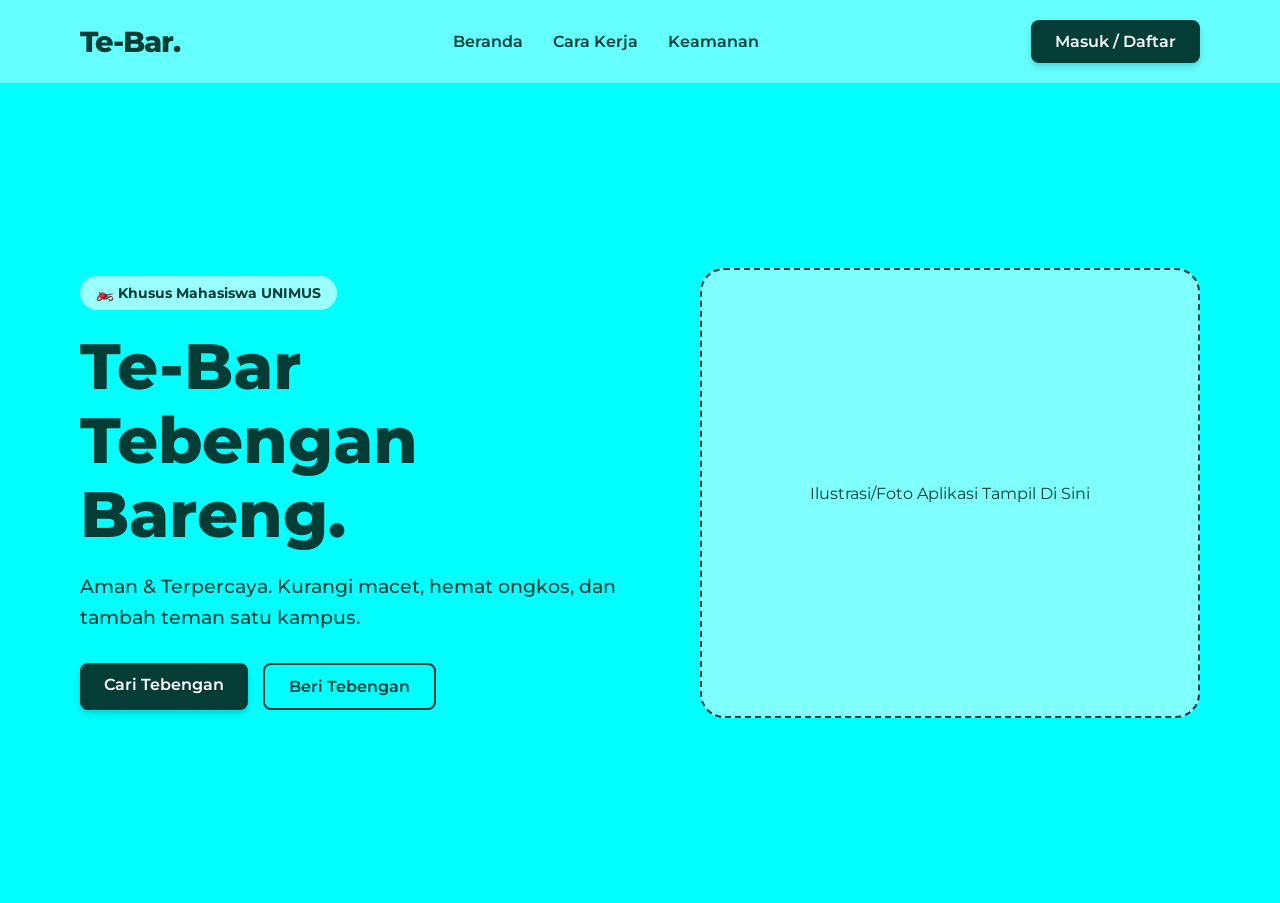
==== index.html @ 93d708e8 "menambahkan beranda dan login" ====
<!DOCTYPE html>
<html lang="id">
<head>
    <meta charset="UTF-8">
    <meta name="viewport" content="width=device-width, initial-scale=1.0">
    <title>Te-Bar - Tebengan Bareng UNIMUS</title>
    <link href="https://fonts.googleapis.com/css2?family=Montserrat:wght@400;500;600;700;800&display=swap" rel="stylesheet">
    
    <style>
        * {
            margin: 0;
            padding: 0;
            box-sizing: border-box;
            font-family: 'Montserrat', sans-serif;
        }
        
        body {
            background-color: cyan; /* Dikembalikan sesuai kesepakatan tim */
            color: #333;
            overflow-x: hidden;
        }

        /* --- Navbar Styles --- */
        header {
            display: flex;
            justify-content: space-between;
            align-items: center;
            padding: 20px 80px;
            /* Dibuat agak transparan agar warna cyan tetap terlihat */
            background-color: rgba(255, 255, 255, 0.4); 
            backdrop-filter: blur(10px);
            position: sticky;
            top: 0;
            z-index: 100;
        }

        .logo {
            font-size: 1.8rem;
            font-weight: 800;
            color: #033D36;
            text-decoration: none;
            letter-spacing: -1px;
        }

        .nav-links {
            display: flex;
            gap: 30px;
        }

        .nav-links a {
            text-decoration: none;
            color: #033D36;
            font-weight: 600;
            transition: opacity 0.3s;
        }

        .nav-links a:hover {
            opacity: 0.7;
        }

        /* --- Button Styles --- */
        .btn {
            padding: 12px 24px;
            border-radius: 8px;
            font-weight: 600;
            text-decoration: none;
            transition: all 0.3s ease;
            cursor: pointer;
            border: none;
            display: inline-block;
            text-align: center;
        }

        .btn-primary {
            background-color: #033D36;
            color: white;
            box-shadow: 0 4px 6px rgba(3, 61, 54, 0.2);
        }

        .btn-primary:hover {
            background-color: #022622;
            transform: translateY(-2px);
        }

        .btn-outline {
            background-color: transparent;
            color: #033D36;
            border: 2px solid #033D36;
        }

        .btn-outline:hover {
            background-color: #033D36;
            color: white;
        }

        /* --- Hero Section Styles --- */
        .hero {
            display: flex;
            justify-content: space-between;
            align-items: center;
            padding: 60px 80px;
            min-height: calc(100vh - 80px);
        }

        .hero-text {
            flex: 1;
            max-width: 600px;
            z-index: 2;
        }

        .hero-text h1 {
            font-size: 4rem;
            font-weight: 800;
            color: #033D36; 
            line-height: 1.15;
            margin-bottom: 20px;
        }

        .hero-text .subtitle {
            font-size: 1.2rem;
            color: #033D36;
            font-weight: 500;
            margin-bottom: 30px;
            line-height: 1.6;
        }

        .trust-badge {
            display: inline-block;
            background: rgba(255, 255, 255, 0.6);
            color: #033D36;
            padding: 8px 16px;
            border-radius: 20px;
            font-weight: 700;
            font-size: 0.9rem;
            margin-bottom: 20px;
        }

        .cta-group {
            display: flex;
            gap: 15px;
            margin-top: 20px;
        }

        .hero-image {
            flex: 1;
            display: flex;
            justify-content: flex-end;
        }

        .image-placeholder {
            width: 100%;
            max-width: 500px;
            height: 450px;
            background-color: rgba(255, 255, 255, 0.5);
            border: 2px dashed #033D36;
            border-radius: 24px;
            display: flex;
            align-items: center;
            justify-content: center;
            text-align: center;
            color: #033D36;
            overflow: hidden;
        }

        .image-placeholder img {
            width: 100%;
            height: 100%;
            object-fit: cover;
        }

        /* --- Responsive Design --- */
        @media (max-width: 1024px) {
            header { padding: 20px 40px; }
            .hero { padding: 40px; }
            .hero-text h1 { font-size: 3rem; }
        }

        @media (max-width: 768px) {
            header {
                flex-direction: column;
                gap: 15px;
                padding: 15px 20px;
            }
            .nav-links { display: none; }
            
            .hero { 
                flex-direction: column; 
                text-align: center; 
                padding: 30px 20px;
                justify-content: center;
            }
            .hero-text { margin-bottom: 40px; }
            .cta-group { 
                justify-content: center; 
                flex-direction: column;
            }
            .hero-image { width: 100%; justify-content: center; }
            .image-placeholder { height: 350px; }
        }
    </style>
</head>
<body>

    <header>
        <a href="#" class="logo">Te-Bar.</a>
        <nav class="nav-links">
            <a href="#">Beranda</a>
            <a href="#">Cara Kerja</a>
            <a href="#">Keamanan</a>
        </nav>
        <a href="#" class="btn btn-primary">Masuk / Daftar</a>
    </header>

    <main class="hero">
        <div class="hero-text">
            <div class="trust-badge">🏍️ Khusus Mahasiswa UNIMUS</div>
            <h1>Te-Bar<br>Tebengan Bareng.</h1>
            <p class="subtitle">Aman & Terpercaya. Kurangi macet, hemat ongkos, dan tambah teman satu kampus.</p>
            
            <div class="cta-group">
                <a href="#" class="btn btn-primary">Cari Tebengan</a>
                <a href="#" class="btn btn-outline">Beri Tebengan</a>
            </div>
        </div>

        <div class="hero-image">
            <div class="image-placeholder">
                <img src="assets/images/tebar.jpg" alt="Ilustrasi Mahasiswa UNIMUS" onerror="this.style.display='none'; this.parentNode.innerHTML='<p>Ilustrasi/Foto Aplikasi Tampil Di Sini</p>'">
            </div>
        </div>
    </main>

</body>
</html>
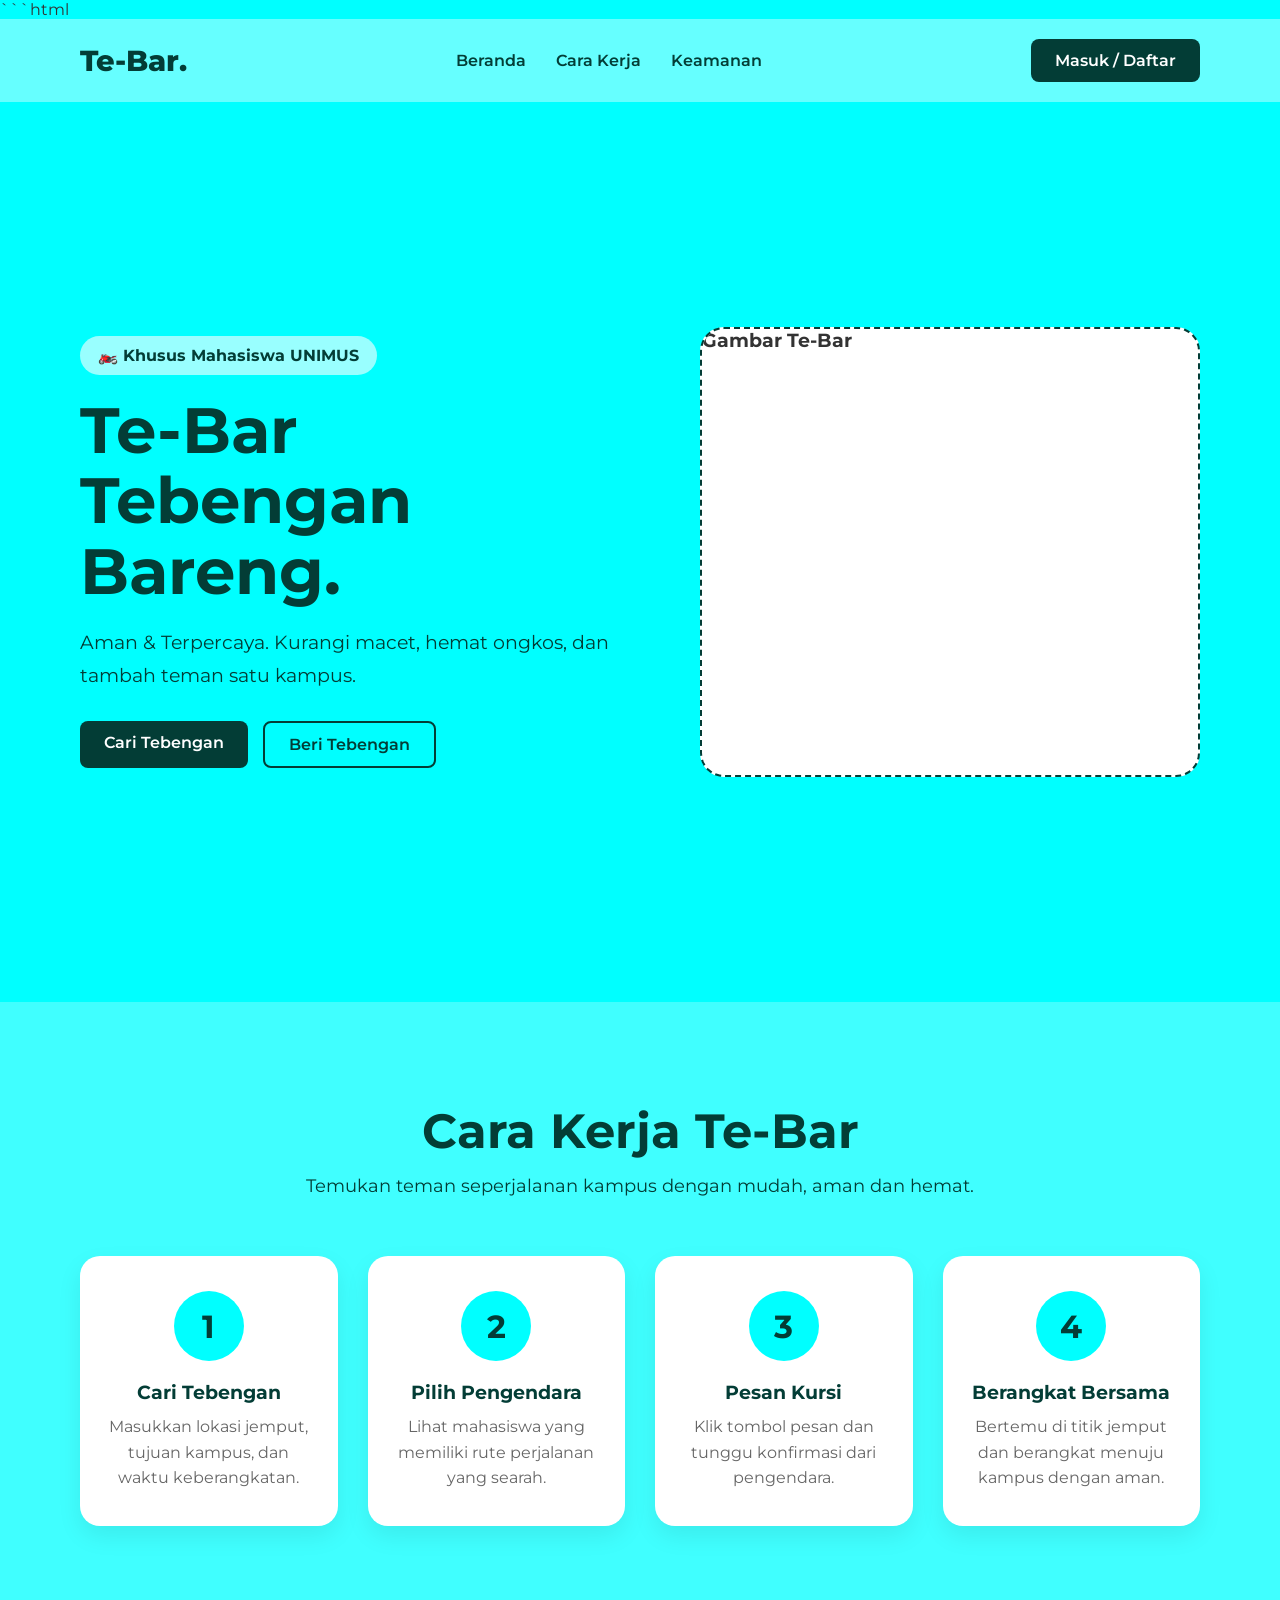
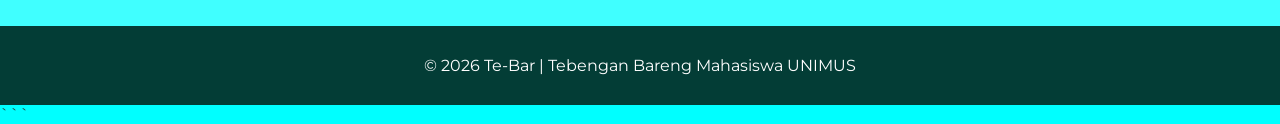
==== commit cb455768: "Menambahkan halaman login" ====
--- a/index.html
+++ b/index.html
@@ -1,234 +1,403 @@
+```html
 <!DOCTYPE html>
 <html lang="id">
 <head>
-    <meta charset="UTF-8">
-    <meta name="viewport" content="width=device-width, initial-scale=1.0">
-    <title>Te-Bar - Tebengan Bareng UNIMUS</title>
-    <link href="https://fonts.googleapis.com/css2?family=Montserrat:wght@400;500;600;700;800&display=swap" rel="stylesheet">
-    
-    <style>
-        * {
-            margin: 0;
-            padding: 0;
-            box-sizing: border-box;
-            font-family: 'Montserrat', sans-serif;
-        }
-        
-        body {
-            background-color: cyan; /* Dikembalikan sesuai kesepakatan tim */
-            color: #333;
-            overflow-x: hidden;
-        }
-
-        /* --- Navbar Styles --- */
-        header {
-            display: flex;
-            justify-content: space-between;
-            align-items: center;
-            padding: 20px 80px;
-            /* Dibuat agak transparan agar warna cyan tetap terlihat */
-            background-color: rgba(255, 255, 255, 0.4); 
-            backdrop-filter: blur(10px);
-            position: sticky;
-            top: 0;
-            z-index: 100;
-        }
-
-        .logo {
-            font-size: 1.8rem;
-            font-weight: 800;
-            color: #033D36;
-            text-decoration: none;
-            letter-spacing: -1px;
-        }
-
-        .nav-links {
-            display: flex;
-            gap: 30px;
-        }
-
-        .nav-links a {
-            text-decoration: none;
-            color: #033D36;
-            font-weight: 600;
-            transition: opacity 0.3s;
-        }
-
-        .nav-links a:hover {
-            opacity: 0.7;
-        }
-
-        /* --- Button Styles --- */
-        .btn {
-            padding: 12px 24px;
-            border-radius: 8px;
-            font-weight: 600;
-            text-decoration: none;
-            transition: all 0.3s ease;
-            cursor: pointer;
-            border: none;
-            display: inline-block;
-            text-align: center;
-        }
-
-        .btn-primary {
-            background-color: #033D36;
-            color: white;
-            box-shadow: 0 4px 6px rgba(3, 61, 54, 0.2);
-        }
-
-        .btn-primary:hover {
-            background-color: #022622;
-            transform: translateY(-2px);
-        }
-
-        .btn-outline {
-            background-color: transparent;
-            color: #033D36;
-            border: 2px solid #033D36;
-        }
-
-        .btn-outline:hover {
-            background-color: #033D36;
-            color: white;
-        }
-
-        /* --- Hero Section Styles --- */
-        .hero {
-            display: flex;
-            justify-content: space-between;
-            align-items: center;
-            padding: 60px 80px;
-            min-height: calc(100vh - 80px);
-        }
-
-        .hero-text {
-            flex: 1;
-            max-width: 600px;
-            z-index: 2;
-        }
-
-        .hero-text h1 {
-            font-size: 4rem;
-            font-weight: 800;
-            color: #033D36; 
-            line-height: 1.15;
-            margin-bottom: 20px;
-        }
-
-        .hero-text .subtitle {
-            font-size: 1.2rem;
-            color: #033D36;
-            font-weight: 500;
-            margin-bottom: 30px;
-            line-height: 1.6;
-        }
-
-        .trust-badge {
-            display: inline-block;
-            background: rgba(255, 255, 255, 0.6);
-            color: #033D36;
-            padding: 8px 16px;
-            border-radius: 20px;
-            font-weight: 700;
-            font-size: 0.9rem;
-            margin-bottom: 20px;
-        }
-
-        .cta-group {
-            display: flex;
-            gap: 15px;
-            margin-top: 20px;
-        }
-
-        .hero-image {
-            flex: 1;
-            display: flex;
-            justify-content: flex-end;
-        }
-
-        .image-placeholder {
-            width: 100%;
-            max-width: 500px;
-            height: 450px;
-            background-color: rgba(255, 255, 255, 0.5);
-            border: 2px dashed #033D36;
-            border-radius: 24px;
-            display: flex;
-            align-items: center;
-            justify-content: center;
-            text-align: center;
-            color: #033D36;
-            overflow: hidden;
-        }
-
-        .image-placeholder img {
-            width: 100%;
-            height: 100%;
-            object-fit: cover;
-        }
-
-        /* --- Responsive Design --- */
-        @media (max-width: 1024px) {
-            header { padding: 20px 40px; }
-            .hero { padding: 40px; }
-            .hero-text h1 { font-size: 3rem; }
-        }
-
-        @media (max-width: 768px) {
-            header {
-                flex-direction: column;
-                gap: 15px;
-                padding: 15px 20px;
-            }
-            .nav-links { display: none; }
-            
-            .hero { 
-                flex-direction: column; 
-                text-align: center; 
-                padding: 30px 20px;
-                justify-content: center;
-            }
-            .hero-text { margin-bottom: 40px; }
-            .cta-group { 
-                justify-content: center; 
-                flex-direction: column;
-            }
-            .hero-image { width: 100%; justify-content: center; }
-            .image-placeholder { height: 350px; }
-        }
-    </style>
+<meta charset="UTF-8">
+<meta name="viewport" content="width=device-width, initial-scale=1.0">
+<title>Te-Bar - Tebengan Bareng UNIMUS</title>
+
+<link href="https://fonts.googleapis.com/css2?family=Montserrat:wght@400;500;600;700;800&display=swap" rel="stylesheet">
+
+<style>
+
+*{
+    margin:0;
+    padding:0;
+    box-sizing:border-box;
+    font-family:'Montserrat',sans-serif;
+}
+
+html{
+    scroll-behavior:smooth;
+}
+
+body{
+    background:cyan;
+    color:#333;
+    overflow-x:hidden;
+}
+
+/* ================= NAVBAR ================= */
+
+header{
+    display:flex;
+    justify-content:space-between;
+    align-items:center;
+    padding:20px 80px;
+    background:rgba(255,255,255,0.4);
+    backdrop-filter:blur(10px);
+    position:sticky;
+    top:0;
+    z-index:100;
+}
+
+.logo{
+    font-size:1.8rem;
+    font-weight:800;
+    color:#033D36;
+    text-decoration:none;
+}
+
+.nav-links{
+    display:flex;
+    gap:30px;
+}
+
+.nav-links a{
+    text-decoration:none;
+    color:#033D36;
+    font-weight:600;
+}
+
+.nav-links a:hover{
+    opacity:0.7;
+}
+
+/* ================= BUTTON ================= */
+
+.btn{
+    padding:12px 24px;
+    border-radius:8px;
+    font-weight:600;
+    text-decoration:none;
+    transition:0.3s;
+}
+
+.btn-primary{
+    background:#033D36;
+    color:white;
+}
+
+.btn-primary:hover{
+    background:#022622;
+}
+
+.btn-outline{
+    border:2px solid #033D36;
+    color:#033D36;
+}
+
+.btn-outline:hover{
+    background:#033D36;
+    color:white;
+}
+
+/* ================= HERO ================= */
+
+.hero{
+    display:flex;
+    justify-content:space-between;
+    align-items:center;
+    padding:60px 80px;
+    min-height:100vh;
+}
+
+.hero-text{
+    flex:1;
+    max-width:600px;
+}
+
+.trust-badge{
+    display:inline-block;
+    background:rgba(255,255,255,.6);
+    color:#033D36;
+    padding:10px 18px;
+    border-radius:30px;
+    font-weight:700;
+    margin-bottom:20px;
+}
+
+.hero-text h1{
+    font-size:4rem;
+    line-height:1.1;
+    color:#033D36;
+    margin-bottom:20px;
+}
+
+.subtitle{
+    font-size:1.2rem;
+    line-height:1.7;
+    color:#033D36;
+    margin-bottom:30px;
+}
+
+.cta-group{
+    display:flex;
+    gap:15px;
+}
+
+.hero-image{
+    flex:1;
+    display:flex;
+    justify-content:flex-end;
+}
+
+.image-placeholder{
+    width:100%;
+    max-width:500px;
+    height:450px;
+    border-radius:24px;
+    overflow:hidden;
+    border:2px dashed #033D36;
+    background:white;
+}
+
+.image-placeholder img{
+    width:100%;
+    height:100%;
+    object-fit:cover;
+}
+
+/* ================= CARA KERJA ================= */
+
+.cara-kerja{
+    padding:100px 80px;
+    background:rgba(255,255,255,0.25);
+}
+
+.cara-kerja h2{
+    text-align:center;
+    font-size:3rem;
+    color:#033D36;
+    margin-bottom:15px;
+}
+
+.subtitle-section{
+    text-align:center;
+    color:#033D36;
+    margin-bottom:60px;
+    font-size:1.1rem;
+}
+
+.steps{
+    display:grid;
+    grid-template-columns:repeat(auto-fit,minmax(250px,1fr));
+    gap:30px;
+}
+
+.step-card{
+    background:white;
+    border-radius:20px;
+    padding:35px 25px;
+    text-align:center;
+    box-shadow:0 10px 25px rgba(0,0,0,.08);
+    transition:.3s;
+}
+
+.step-card:hover{
+    transform:translateY(-10px);
+}
+
+.step-number{
+    width:70px;
+    height:70px;
+    background:cyan;
+    border-radius:50%;
+    display:flex;
+    justify-content:center;
+    align-items:center;
+    font-size:2rem;
+    font-weight:bold;
+    color:#033D36;
+    margin:auto;
+    margin-bottom:20px;
+}
+
+.step-card h3{
+    color:#033D36;
+    margin-bottom:10px;
+}
+
+.step-card p{
+    line-height:1.6;
+    color:#666;
+}
+
+/* ================= FOOTER ================= */
+
+footer{
+    background:#033D36;
+    color:white;
+    text-align:center;
+    padding:30px;
+}
+
+/* ================= RESPONSIVE ================= */
+
+@media(max-width:768px){
+
+    header{
+        flex-direction:column;
+        gap:15px;
+        padding:20px;
+    }
+
+    .hero{
+        flex-direction:column;
+        text-align:center;
+        padding:30px 20px;
+    }
+
+    .hero-text h1{
+        font-size:3rem;
+    }
+
+    .cta-group{
+        flex-direction:column;
+    }
+
+    .hero-image{
+        margin-top:30px;
+        justify-content:center;
+    }
+
+    .image-placeholder{
+        height:300px;
+    }
+
+    .cara-kerja{
+        padding:70px 20px;
+    }
+
+    .cara-kerja h2{
+        font-size:2.2rem;
+    }
+
+}
+
+</style>
 </head>
+
 <body>
 
-    <header>
-        <a href="#" class="logo">Te-Bar.</a>
-        <nav class="nav-links">
-            <a href="#">Beranda</a>
-            <a href="#">Cara Kerja</a>
-            <a href="#">Keamanan</a>
-        </nav>
-        <a href="#" class="btn btn-primary">Masuk / Daftar</a>
-    </header>
-
-    <main class="hero">
-        <div class="hero-text">
-            <div class="trust-badge">🏍️ Khusus Mahasiswa UNIMUS</div>
-            <h1>Te-Bar<br>Tebengan Bareng.</h1>
-            <p class="subtitle">Aman & Terpercaya. Kurangi macet, hemat ongkos, dan tambah teman satu kampus.</p>
-            
-            <div class="cta-group">
-                <a href="#" class="btn btn-primary">Cari Tebengan</a>
-                <a href="#" class="btn btn-outline">Beri Tebengan</a>
-            </div>
-        </div>
-
-        <div class="hero-image">
-            <div class="image-placeholder">
-                <img src="assets/images/tebar.jpg" alt="Ilustrasi Mahasiswa UNIMUS" onerror="this.style.display='none'; this.parentNode.innerHTML='<p>Ilustrasi/Foto Aplikasi Tampil Di Sini</p>'">
-            </div>
-        </div>
-    </main>
+<header>
+
+    <a href="#" class="logo">Te-Bar.</a>
+
+    <nav class="nav-links">
+        <a href="#">Beranda</a>
+        <a href="#cara-kerja">Cara Kerja</a>
+        <a href="keamanan.html">Keamanan</a>
+    </nav>
+
+    <a href="daftar.html" class="btn btn-primary">
+        Masuk / Daftar
+    </a>
+
+</header>
+
+<!-- HERO -->
+
+<section class="hero">
+
+    <div class="hero-text">
+
+        <div class="trust-badge">
+            🏍️ Khusus Mahasiswa UNIMUS
+        </div>
+
+        <h1>
+            Te-Bar<br>
+            Tebengan Bareng.
+        </h1>
+
+        <p class="subtitle">
+            Aman & Terpercaya. Kurangi macet,
+            hemat ongkos, dan tambah teman satu kampus.
+        </p>
+
+        <div class="cta-group">
+            <a href="cari.html" class="btn btn-primary">
+                Cari Tebengan
+            </a>
+
+            <a href="beri.html" class="btn btn-outline">
+                Beri Tebengan
+            </a>
+        </div>
+
+    </div>
+
+    <div class="hero-image">
+
+        <div class="image-placeholder">
+
+            <img src="assets/images/tebar.jpg"
+            alt="Ilustrasi Tebar"
+            onerror="this.style.display='none'; this.parentNode.innerHTML='<h3>Gambar Te-Bar</h3>'">
+
+        </div>
+
+    </div>
+
+</section>
+
+<!-- CARA KERJA -->
+
+<section class="cara-kerja" id="cara-kerja">
+
+    <h2>Cara Kerja Te-Bar</h2>
+
+    <p class="subtitle-section">
+        Temukan teman seperjalanan kampus dengan mudah, aman dan hemat.
+    </p>
+
+    <div class="steps">
+
+        <div class="step-card">
+            <div class="step-number">1</div>
+            <h3>Cari Tebengan</h3>
+            <p>
+                Masukkan lokasi jemput, tujuan kampus,
+                dan waktu keberangkatan.
+            </p>
+        </div>
+
+        <div class="step-card">
+            <div class="step-number">2</div>
+            <h3>Pilih Pengendara</h3>
+            <p>
+                Lihat mahasiswa yang memiliki rute
+                perjalanan yang searah.
+            </p>
+        </div>
+
+        <div class="step-card">
+            <div class="step-number">3</div>
+            <h3>Pesan Kursi</h3>
+            <p>
+                Klik tombol pesan dan tunggu
+                konfirmasi dari pengendara.
+            </p>
+        </div>
+
+        <div class="step-card">
+            <div class="step-number">4</div>
+            <h3>Berangkat Bersama</h3>
+            <p>
+                Bertemu di titik jemput dan
+                berangkat menuju kampus dengan aman.
+            </p>
+        </div>
+
+    </div>
+
+</section>
+
+<footer>
+    © 2026 Te-Bar | Tebengan Bareng Mahasiswa UNIMUS
+</footer>
 
 </body>
-</html>+</html>
+```
